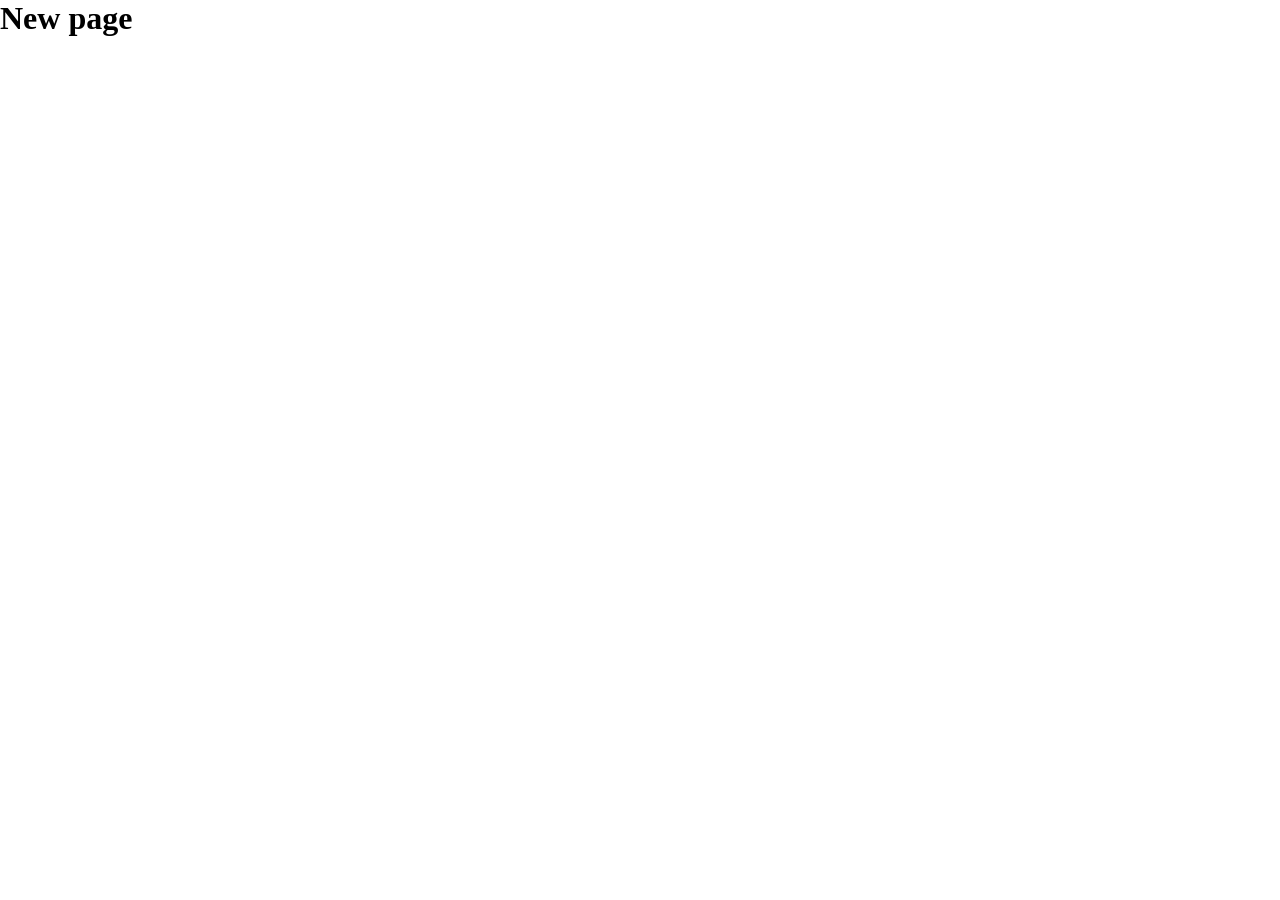
==== newtab.html @ b2040a2a "initial setup, icon onClick new tab, css reset" ====
<!DOCTYPE html>
<html lang="en">
<head>
  <meta charset="UTF-8">
  <meta name="viewport" content="width=device-width, initial-scale=1.0">
  <title>New Tab</title>
  <style>
*,
body {
    margin: 0;
    padding: 0;
    padding-bottom: 0px;
    text-decoration: none;
    list-style: none;
}

*,
*::before,
*::after {
    box-sizing: border-box;
  }

html {
    scroll-behavior: smooth;
  }

body {
    height: 100%;
    width: 100%;
}

img {
    max-width: 100%;
}

button {
    outline:none;
}
  </style>
</head>
<body>
  <h1>New page</h1>
</body>
</html>
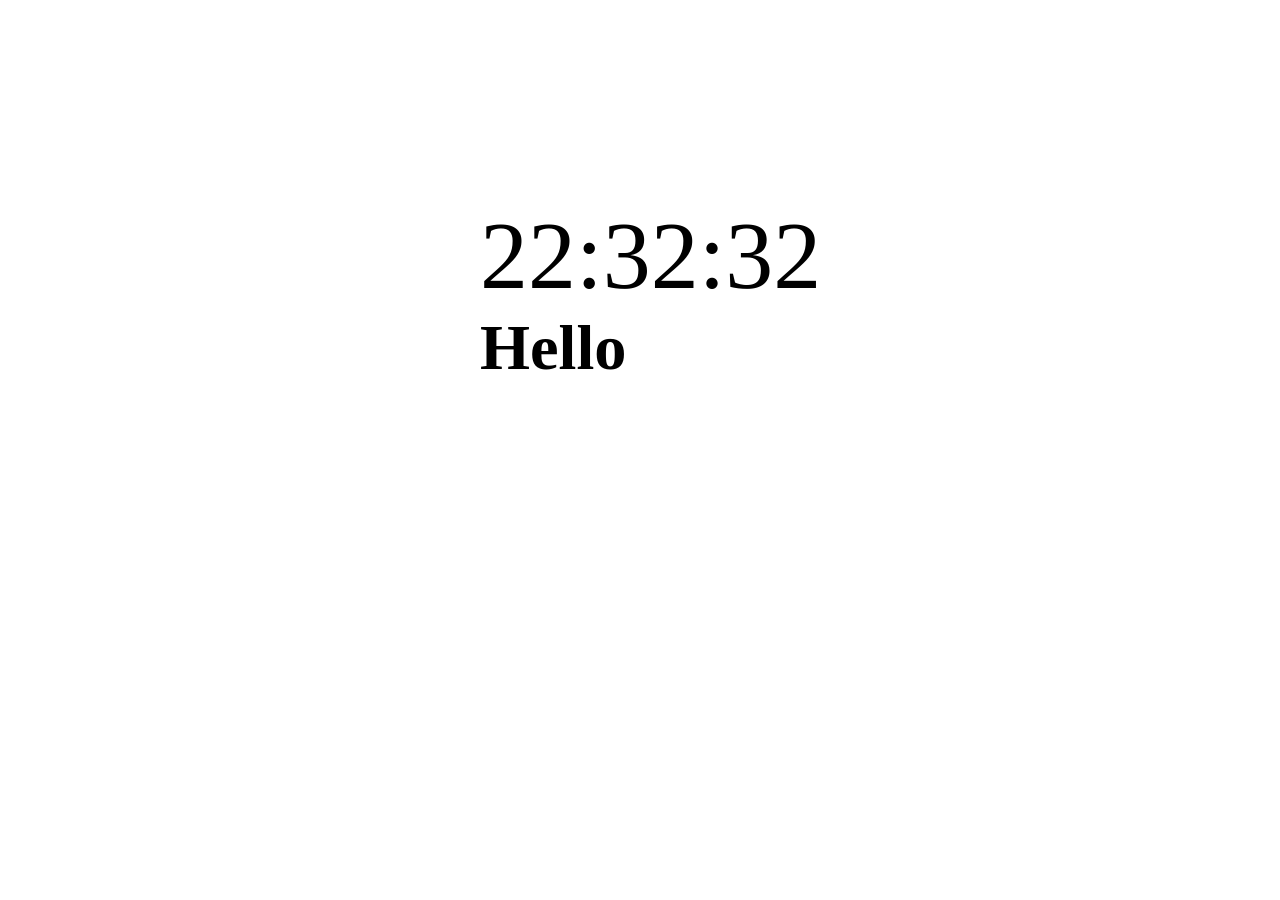
==== commit bdfce365: "Add clock, clock color, name display options" ====
--- a/newtab.html
+++ b/newtab.html
@@ -1,44 +1,18 @@
 <!DOCTYPE html>
 <html lang="en">
-<head>
-  <meta charset="UTF-8">
-  <meta name="viewport" content="width=device-width, initial-scale=1.0">
-  <title>New Tab</title>
-  <style>
-*,
-body {
-    margin: 0;
-    padding: 0;
-    padding-bottom: 0px;
-    text-decoration: none;
-    list-style: none;
-}
-
-*,
-*::before,
-*::after {
-    box-sizing: border-box;
-  }
-
-html {
-    scroll-behavior: smooth;
-  }
-
-body {
-    height: 100%;
-    width: 100%;
-}
-
-img {
-    max-width: 100%;
-}
-
-button {
-    outline:none;
-}
-  </style>
-</head>
-<body>
-  <h1>New page</h1>
-</body>
-</html>+  <head>
+    <meta charset="UTF-8" />
+    <meta name="viewport" content="width=device-width, initial-scale=1.0" />
+    <title>New Tab</title>
+    <link rel="stylesheet" href="./newtab.css">
+  </head>
+  <body>
+    <div>
+    <div class="clock">
+      <span id="hours">03:</span><span id="minutes">01</span><span id="seconds">01</span>
+      <h6><span id="firstname">Hello</span></h6>
+    </div>
+  </div>
+  <script src="./newtab.js"></script>
+  </body>
+</html>
--- a/newtab.css
+++ b/newtab.css
@@ -0,0 +1,37 @@
+*,
+body {
+  margin: 0;
+  padding: 0;
+  padding-bottom: 0px;
+  text-decoration: none;
+  list-style: none;
+}
+
+*,
+*::before,
+*::after {
+  box-sizing: border-box;
+}
+
+html {
+  scroll-behavior: smooth;
+}
+
+body {
+  height: 100%;
+  width: 100%;
+}
+
+img {
+  max-width: 100%;
+}
+
+button {
+  outline: none;
+}
+
+.clock {
+  width: 320px;
+  margin: 200px auto;
+  font-size: 6rem;
+}
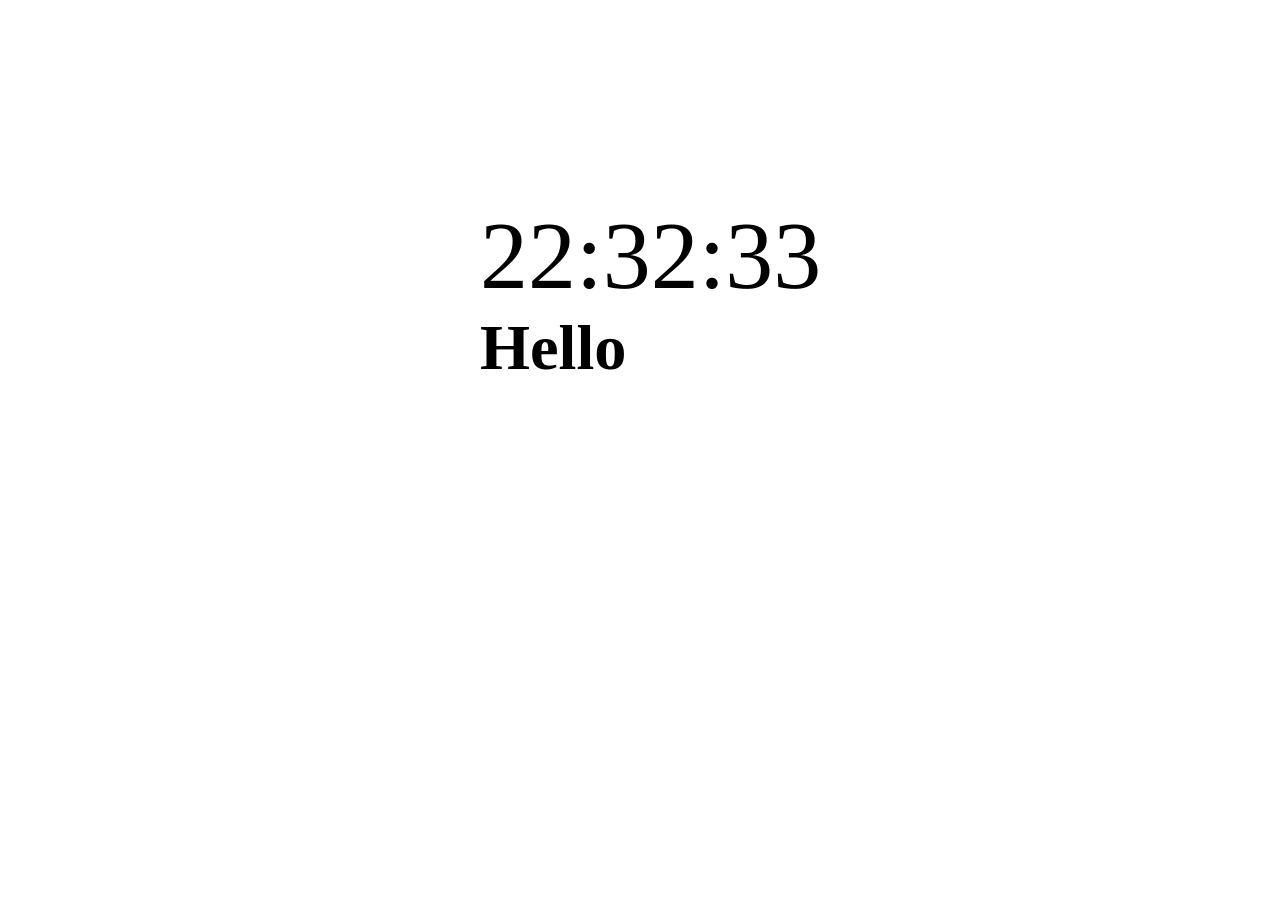
==== commit 4e6bdaa7: "Update structure" ====
--- a/newtab.html
+++ b/newtab.html
@@ -4,7 +4,7 @@
     <meta charset="UTF-8" />
     <meta name="viewport" content="width=device-width, initial-scale=1.0" />
     <title>New Tab</title>
-    <link rel="stylesheet" href="./newtab.css">
+    <link rel="stylesheet" href="./css/newtab.css">
   </head>
   <body>
     <div>
@@ -13,6 +13,6 @@
       <h6><span id="firstname">Hello</span></h6>
     </div>
   </div>
-  <script src="./newtab.js"></script>
+  <script src="./js/newtab.js"></script>
   </body>
 </html>
--- a/css/newtab.css
+++ b/css/newtab.css
@@ -0,0 +1,37 @@
+*,
+body {
+  margin: 0;
+  padding: 0;
+  padding-bottom: 0px;
+  text-decoration: none;
+  list-style: none;
+}
+
+*,
+*::before,
+*::after {
+  box-sizing: border-box;
+}
+
+html {
+  scroll-behavior: smooth;
+}
+
+body {
+  height: 100%;
+  width: 100%;
+}
+
+img {
+  max-width: 100%;
+}
+
+button {
+  outline: none;
+}
+
+.clock {
+  width: 320px;
+  margin: 200px auto;
+  font-size: 6rem;
+}
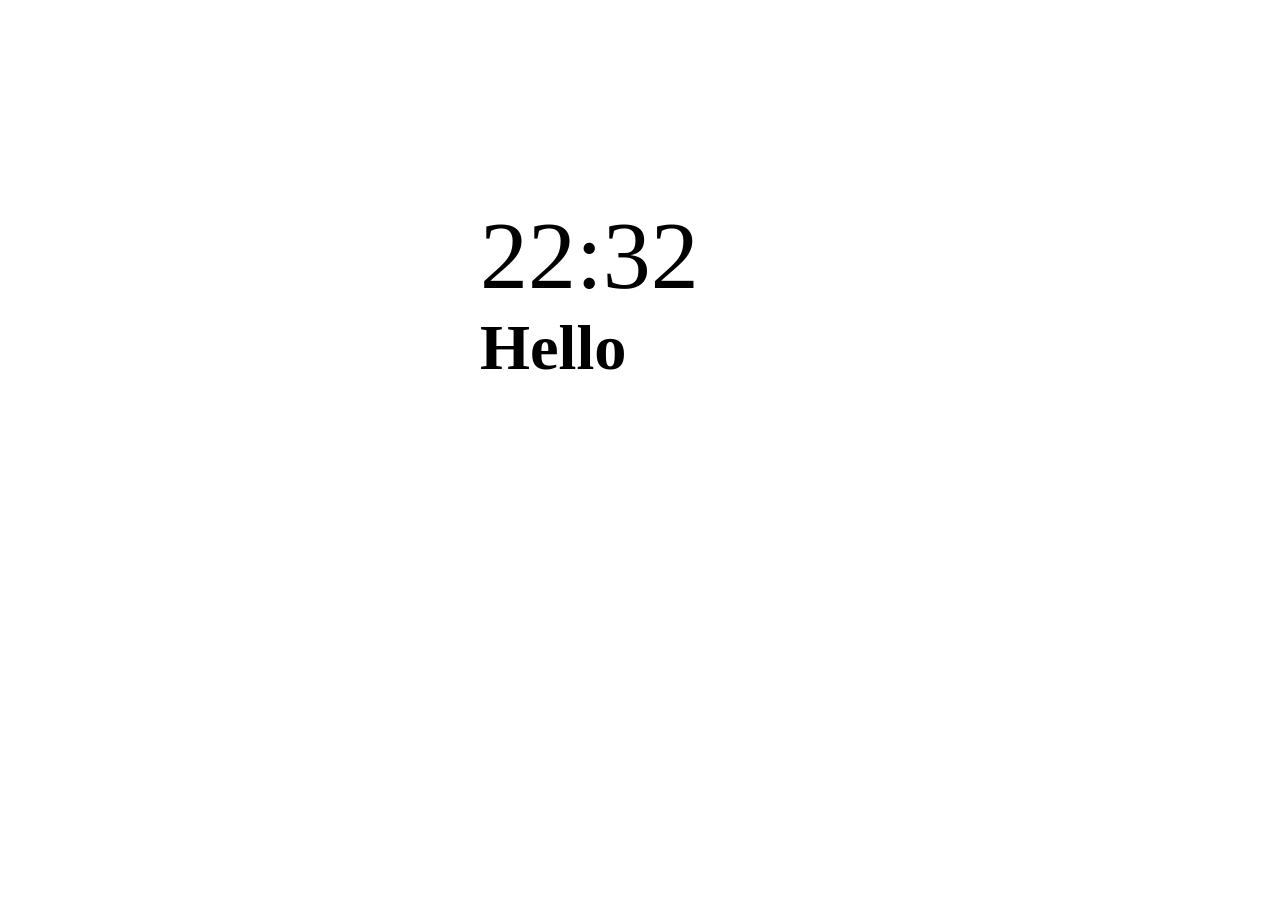
==== commit 812179c1: "Add temporary background, remove seconds" ====
--- a/newtab.html
+++ b/newtab.html
@@ -9,7 +9,7 @@
   <body>
     <div>
     <div class="clock">
-      <span id="hours">03:</span><span id="minutes">01</span><span id="seconds">01</span>
+      <span id="hours">03:</span><span id="minutes">01</span>
       <h6><span id="firstname">Hello</span></h6>
     </div>
   </div>
--- a/css/newtab.css
+++ b/css/newtab.css
@@ -35,3 +35,9 @@
   margin: 200px auto;
   font-size: 6rem;
 }
+
+body {
+  background-image: url("https://images.unsplash.com/photo-1457327289196-f38b88d97147?ixlib=rb-1.2.1&auto=format&fit=crop&w=1952&q=80");
+  background-repeat: no-repeat;
+  background-attachment: fixed;
+}
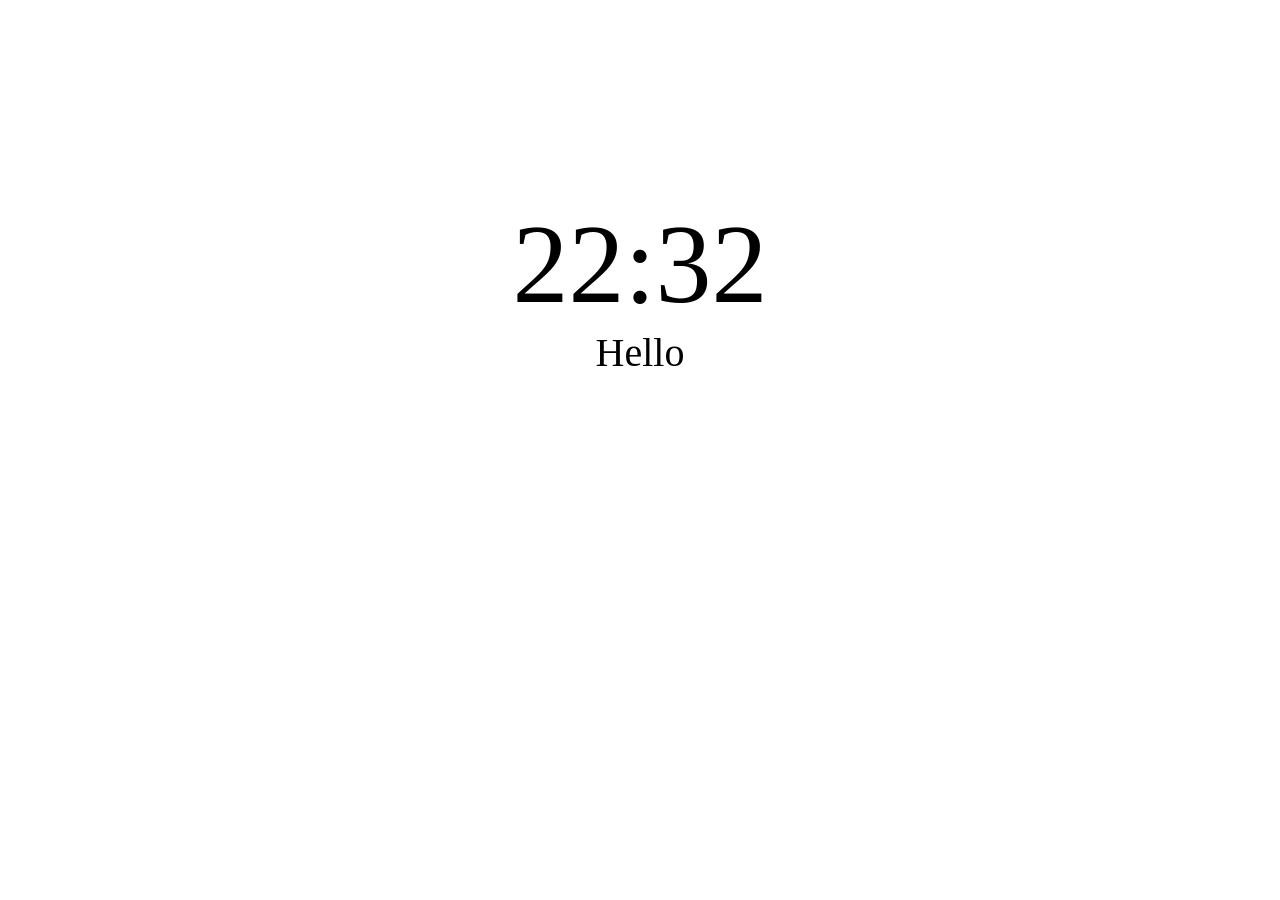
==== commit ff498bc6: "Add name prompt" ====
--- a/newtab.html
+++ b/newtab.html
@@ -8,9 +8,12 @@
   </head>
   <body>
     <div>
-    <div class="clock">
-      <span id="hours">03:</span><span id="minutes">01</span>
-      <h6><span id="firstname">Hello</span></h6>
+    <div class="maincontent">
+      <span id="hours">03:</span><span id="minutes">01</span><br>
+      <span id="firstname">Hello</span>
+      <form class="name-form form">
+        <input type="text" id="inputName" placeholder="What is you name?">
+      </form>
     </div>
   </div>
   <script src="./js/newtab.js"></script>
--- a/css/newtab.css
+++ b/css/newtab.css
@@ -30,14 +30,57 @@
   outline: none;
 }
 
-.clock {
-  width: 320px;
-  margin: 200px auto;
-  font-size: 6rem;
-}
-
 body {
   background-image: url("https://images.unsplash.com/photo-1457327289196-f38b88d97147?ixlib=rb-1.2.1&auto=format&fit=crop&w=1952&q=80");
   background-repeat: no-repeat;
   background-attachment: fixed;
 }
+
+span#hours,
+span#minutes{
+  font-size: 7rem;
+}
+
+.maincontent {
+  margin: 200px auto;
+  
+  width: 370px;
+  text-align: center;
+}
+
+#firstname {
+  font-size: 2.5rem;
+}
+
+::placeholder {
+  color: #ffffff;
+}
+
+input {
+  font-size: 1.5rem;
+  width: 300px;
+  height: 30px;
+  text-align: center;
+  background-color: transparent;
+  border: 0px;
+  outline: none;
+  color: #ffffff;
+  border-bottom: #ffffff 1px solid;
+}
+
+form {
+  text-align: center;
+}
+
+.name-form {
+  display: none;
+}
+
+.show {
+  display: block;
+}
+
+ul {
+  text-align: left;
+  margin-right: 40%;
+}
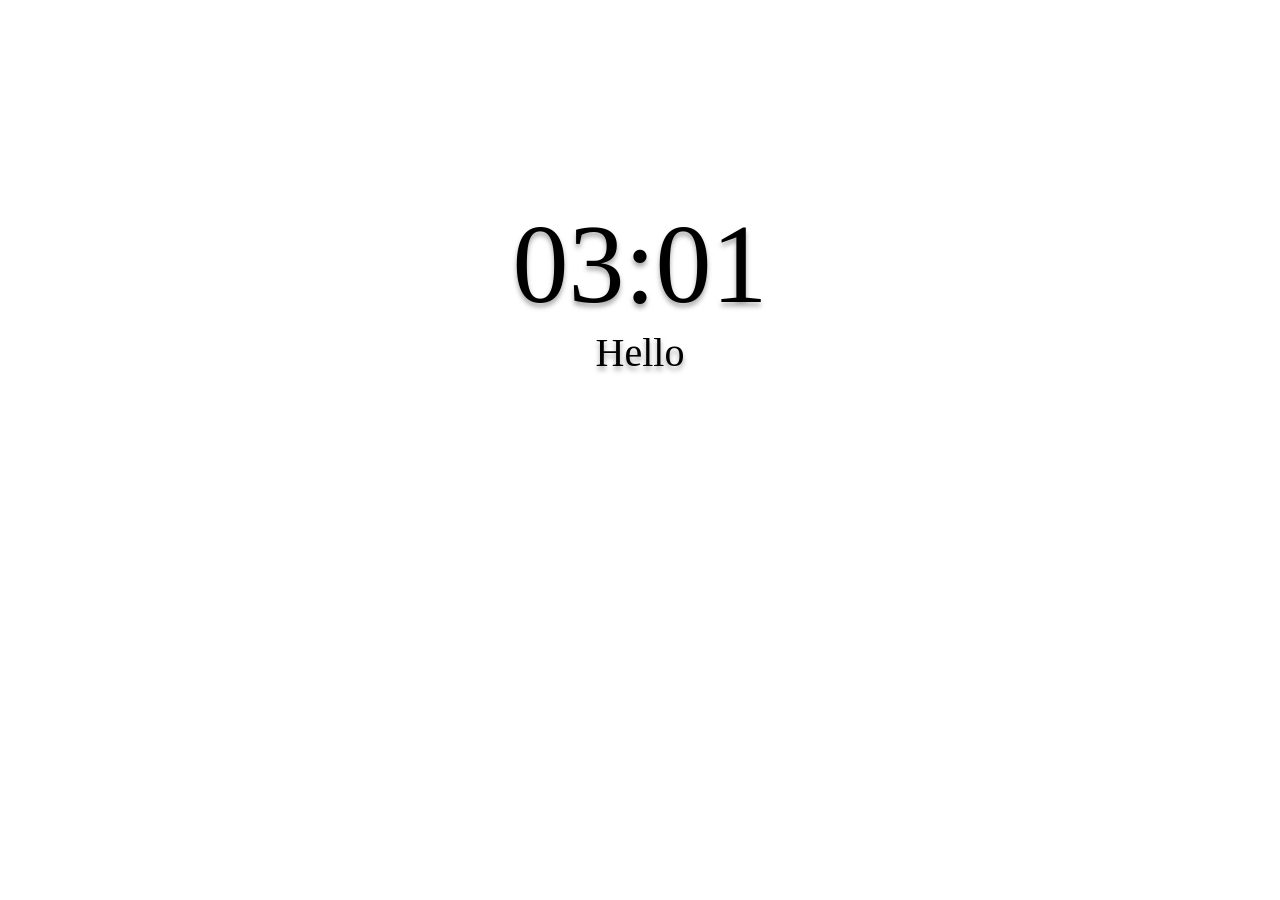
==== commit 87ecb540: "Add random background images from ./img" ====
--- a/newtab.html
+++ b/newtab.html
@@ -9,10 +9,10 @@
   <body>
     <div>
     <div class="maincontent">
-      <span id="hours">03:</span><span id="minutes">01</span><br>
-      <span id="firstname">Hello</span>
+      <span id="hours" class="shadow-text">03:</span><span id="minutes" class="shadow-text">01</span><br>
+      <span id="firstname" class="shadow-text">Hello</span>
       <form class="name-form form">
-        <input type="text" id="inputName" placeholder="What is you name?">
+        <input type="text" id="inputName" class="shadow-text" placeholder="What is you name?">
       </form>
     </div>
   </div>
--- a/css/newtab.css
+++ b/css/newtab.css
@@ -31,7 +31,6 @@
 }
 
 body {
-  background-image: url("https://images.unsplash.com/photo-1457327289196-f38b88d97147?ixlib=rb-1.2.1&auto=format&fit=crop&w=1952&q=80");
   background-repeat: no-repeat;
   background-attachment: fixed;
 }
@@ -68,6 +67,10 @@
   border-bottom: #ffffff 1px solid;
 }
 
+.shadow-text {
+  text-shadow: 0 4px 5px rgba(0, 0, 0, 0.35);
+}
+
 form {
   text-align: center;
 }
@@ -84,3 +87,12 @@
   text-align: left;
   margin-right: 40%;
 }
+
+.background-image {
+  position: absolute;
+  top:  0;
+  left: 0;
+  width: 100%;
+  height: 100%;
+  z-index: -1;
+}
